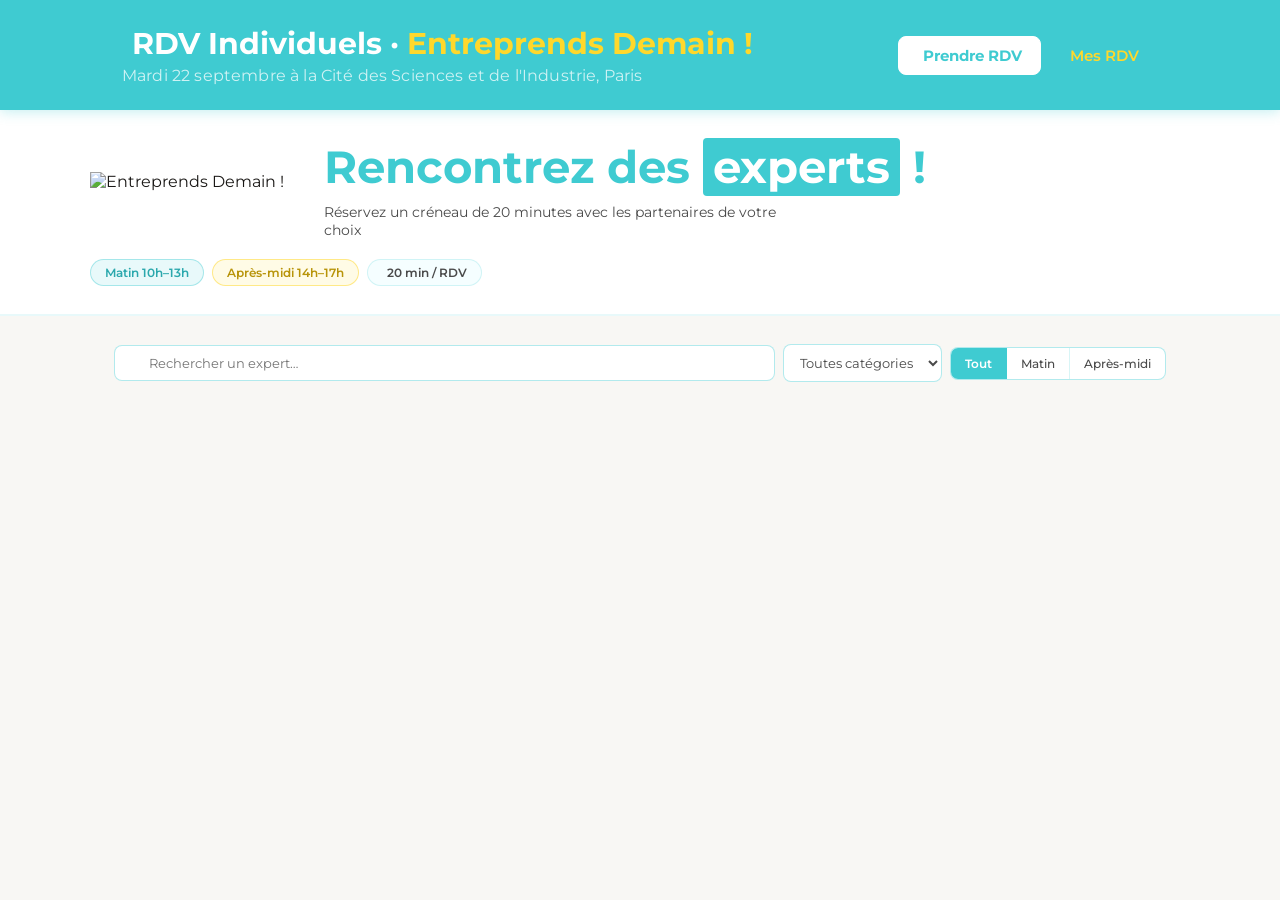
==== index.html @ bba26702 "Add files via upload" ====
<!DOCTYPE html>
<html lang="fr">
<head>
  <meta charset="UTF-8" />
  <meta name="viewport" content="width=device-width, initial-scale=1.0" />
  <title>RDV Individuels · Entreprends Demain !</title>
  <link href="https://fonts.googleapis.com/css2?family=Montserrat:wght@300;400;500;600;700&display=swap" rel="stylesheet" />
  <link rel="stylesheet" href="https://cdn.jsdelivr.net/npm/@tabler/icons-webfont@3.19.0/dist/tabler-icons.min.css" />
  <link rel="stylesheet" href="style.css" />
</head>
<body>

<nav class="nav">
  <div class="nav-inner">
    <div class="nav-brand">
      <div class="nav-brand-main">
        <i class="ti ti-calendar-event"></i>
        <span>RDV Individuels · <em>Entreprends Demain !</em></span>
      </div>
      <div class="nav-brand-sub">Mardi 22 septembre à la Cité des Sciences et de l'Industrie, Paris</div>
    </div>
    <div class="vis-tabs">
      <button class="vtab active" data-tab="prendre"><i class="ti ti-search"></i> Prendre RDV</button>
      <button class="vtab vtab-yellow" data-tab="mesrdvs"><i class="ti ti-calendar-check"></i> Mes RDV</button>
    </div>
  </div>
</nav>

<!-- Onglet : Prendre RDV -->
<div id="tab-prendre">
  <header class="hero">
    <div class="hero-inner">
      <img src="logo.png" alt="Entreprends Demain !" class="hero-logo" />
      <div class="hero-text">
        <h1>Rencontrez des <em>experts</em> !</h1>
        <p>Réservez un créneau de 20 minutes avec les partenaires de votre choix</p>
      </div>
    </div>
    <div class="hero-badges">
      <span class="badge-am">Matin 10h–13h</span>
      <span class="badge-pm">Après-midi 14h–17h</span>
      <span class="badge-dur"><i class="ti ti-clock"></i> 20 min / RDV</span>
    </div>
  </header>

  <div class="container">
    <div class="filter-bar">
      <div class="search-wrap">
        <i class="ti ti-search"></i>
        <input type="text" id="vis-search" placeholder="Rechercher un expert…" />
      </div>
      <select id="vis-cat"><option value="">Toutes catégories</option></select>
      <div class="period-filter">
        <button class="pf active" data-p="">Tout</button>
        <button class="pf" data-p="matin">Matin</button>
        <button class="pf" data-p="aprem">Après-midi</button>
      </div>
    </div>
    <div id="grid"></div>
  </div>
</div>

<!-- Onglet : Mes RDV -->
<div id="tab-mesrdvs" style="display:none">
  <div class="container" style="max-width:680px">
    <div class="mesrdvs-hero">
      <i class="ti ti-calendar-user"></i>
      <h2>Mes rendez-vous</h2>
      <p>Retrouvez tous vos RDV de la journée en saisissant votre email.</p>
    </div>
    <div class="mesrdvs-search">
      <div class="search-wrap" style="flex:1">
        <i class="ti ti-mail"></i>
        <input type="email" id="mes-email" placeholder="votre@email.fr" />
      </div>
      <button id="mes-search-btn" class="btn-primary"><i class="ti ti-search"></i> Rechercher</button>
    </div>
    <div id="mes-result"></div>
  </div>
</div>

<!-- Drawer -->
<div id="overlay" class="overlay"></div>
<aside id="drawer" class="drawer">
  <div class="drawer-head">
    <div>
      <div class="drawer-label">Réservation</div>
      <div class="drawer-title" id="d-name"></div>
      <div class="drawer-cat" id="d-cat"></div>
    </div>
    <button id="drawer-close" class="icon-btn"><i class="ti ti-x"></i></button>
  </div>
  <div class="drawer-body">
    <div id="d-matin" class="period-block">
      <div class="period-head am">Matin · 10h–13h <span id="d-am-count" class="pcount"></span></div>
      <div id="d-am-slots" class="slots-wrap"></div>
    </div>
    <div id="d-aprem" class="period-block">
      <div class="period-head pm">Après-midi · 14h–17h <span id="d-pm-count" class="pcount"></span></div>
      <div id="d-pm-slots" class="slots-wrap"></div>
    </div>
  </div>
  <div id="d-confirm"></div>
</aside>

<!-- Modal -->
<div id="modal" class="modal-wrap">
  <div class="modal-box">
    <div class="modal-head">
      <div>
        <div class="modal-title">Confirmer votre RDV</div>
        <div id="m-info" class="modal-info"></div>
      </div>
      <button id="modal-close" class="icon-btn"><i class="ti ti-x"></i></button>
    </div>
    <div class="modal-body">
      <div class="field"><label>Prénom *</label><input id="m-prenom" placeholder="Votre prénom" /></div>
      <div class="field"><label>Nom *</label><input id="m-nom" placeholder="Votre nom" /></div>
      <div class="field"><label>Email *</label><input id="m-email" type="email" placeholder="vous@exemple.fr" /></div>
      <div class="field"><label>Société</label><input id="m-societe" placeholder="Votre société (optionnel)" /></div>
    </div>
    <div class="modal-foot">
      <button id="modal-cancel" class="btn-ghost">Annuler</button>
      <button id="modal-confirm" class="btn-primary"><i class="ti ti-calendar-check"></i> Confirmer</button>
    </div>
  </div>
</div>

<div id="toast" class="toast"></div>
<div id="loader" class="loader">
  <div class="loader-inner">
    <div class="spinner"></div>
    <div class="loader-msg">Vos experts arrivent dans quelques secondes...</div>
  </div>
</div>

<script type="module" src="app.js"></script>
</body>
</html>
---- style.css ----
*, *::before, *::after { box-sizing: border-box; margin: 0; padding: 0; }

:root {
  --font:   'Montserrat', sans-serif;
  --cyan:   #3FCBD1;
  --cyan-d: #2BA8AD;
  --cyan-l: #E8F9FA;
  --yellow: #FFD82B;
  --ink:    #1A1816;
  --ink2:   #4A4A4A;
  --ink3:   #888;
  --white:  #FFFFFF;
  --bg:     #F8F7F4;
  --surf2:  #F5FEFF;
  --brd:    rgba(63,203,209,.2);
  --brd2:   rgba(63,203,209,.4);
  --red:    #A32D2D;
  --red-bg: #FCEBEB;
  --r:  8px;
  --rl: 14px;
  --rxl: 20px;
}

html { font-size: 16px; }
body { font-family: var(--font); background: var(--bg); color: var(--ink); -webkit-font-smoothing: antialiased; }

/* ── Nav ── */
.nav { position: sticky; top: 0; z-index: 100; background: var(--cyan); border-bottom: none; box-shadow: 0 2px 12px rgba(63,203,209,.3); }
.nav-inner { max-width: 1100px; margin: 0 auto; padding: 0 2rem; height: 110px; display: flex; align-items: center; justify-content: space-between; gap: 1rem; }
.nav-brand { display: flex; align-items: center; gap: 10px; font-family: var(--font); font-size: 30px; font-weight: 700; color: #fff; white-space: nowrap; flex-direction: column; align-items: flex-start; justify-content: center; gap: 4px; }
.nav-brand i { font-size: 24px; color: var(--yellow); }
.nav-brand em { color: var(--yellow); font-style: normal; font-weight: 700; }
.nav-link { display: inline-flex; align-items: center; gap: 6px; padding: 7px 14px; border-radius: var(--r); border: 1.5px solid rgba(255,255,255,.4); background: transparent; font-family: var(--font); font-size: 13px; color: #fff; cursor: pointer; text-decoration: none; transition: .15s; }
.nav-link:hover { background: rgba(255,255,255,.15); }

/* ── Visitor tabs ── */
.vis-tabs { display: flex; gap: 4px; }
.vtab { display: inline-flex; align-items: center; gap: 6px; padding: 9px 18px; border-radius: var(--r); border: 1.5px solid transparent; background: transparent; font-family: var(--font); font-size: 15px; font-weight: 500; color: rgba(255,255,255,.75); cursor: pointer; transition: .15s; white-space: nowrap; }
.vtab:hover { background: rgba(255,255,255,.15); color: #fff; }
.vtab.active { background: #fff; color: var(--cyan); border-color: #fff; font-weight: 700; }
.vtab-yellow { color: var(--yellow) !important; font-weight: 600; }
.vtab-yellow:hover { color: var(--yellow) !important; }
.vtab-yellow.active { color: var(--cyan) !important; }

/* ── Hero ── */
.hero { background: #FFFFFF; border-bottom: 2px solid var(--cyan-l); padding: 2rem 1.5rem 1.75rem; }
.hero-inner { max-width: 1100px; margin: 0 auto 1.25rem; display: flex; align-items: center; gap: 2.5rem; }
.hero-logo { display: block; max-height: 180px; max-width: 500px; object-fit: contain; flex-shrink: 0; margin-top: -19px; }
.hero-text { display: flex; flex-direction: column; justify-content: center; }
.hero h1 { font-family: var(--font); font-size: clamp(1.8rem, 4vw, 2.8rem); font-weight: 700; line-height: 1.15; margin-bottom: .6rem; color: var(--cyan); }
.hero h1 em { color: #fff; font-style: normal; background: var(--cyan); padding: 2px 10px; border-radius: 4px; }
.hero p { font-size: 14px; color: var(--ink2); max-width: 480px; font-weight: 400; }
.hero-badges { max-width: 1100px; margin: 0 auto; display: flex; gap: 8px; flex-wrap: wrap; }
.hero-badges span { display: inline-flex; align-items: center; gap: 5px; padding: 5px 14px; border-radius: 100px; font-size: 12px; font-weight: 600; }
.badge-am  { background: var(--cyan-l); color: var(--cyan-d); border: 1px solid var(--brd2); }
.badge-pm  { background: #FFFBE6; color: #B8940A; border: 1px solid rgba(255,216,43,.5); }
.badge-dur { background: var(--surf2); color: var(--ink2); border: 1px solid var(--brd); }

/* ── Container ── */
.container { max-width: 1100px; margin: 0 auto; padding: 1.75rem 1.5rem; }

/* ── Filter bar ── */
.filter-bar { display: flex; gap: 8px; align-items: center; flex-wrap: wrap; margin-bottom: 1.5rem; }
.search-wrap { flex: 1; min-width: 180px; position: relative; }
.search-wrap i { position: absolute; left: 11px; top: 50%; transform: translateY(-50%); color: var(--cyan); font-size: 15px; pointer-events: none; }
.search-wrap input { width: 100%; padding: 9px 12px 9px 34px; border-radius: var(--r); border: 1.5px solid var(--brd2); background: var(--white); font-family: var(--font); font-size: 13px; color: var(--ink); }
.search-wrap input:focus { outline: none; border-color: var(--cyan); box-shadow: 0 0 0 3px rgba(63,203,209,.1); }
#vis-cat { padding: 9px 12px; border-radius: var(--r); border: 1.5px solid var(--brd2); background: var(--white); font-family: var(--font); font-size: 13px; color: var(--ink2); }
.period-filter { display: flex; border: 1.5px solid var(--brd2); border-radius: var(--r); overflow: hidden; background: var(--white); }
.pf { display: inline-flex; align-items: center; gap: 4px; padding: 8px 14px; font-family: var(--font); font-size: 12px; font-weight: 500; border: none; border-right: 1px solid var(--brd); background: transparent; color: var(--ink2); cursor: pointer; transition: .15s; }
.pf:last-child { border-right: none; }
.pf:hover { background: var(--cyan-l); color: var(--cyan-d); }
.pf.active { background: var(--cyan); color: #fff; font-weight: 600; }

/* ── Exposant grid ── */
#grid { display: grid; grid-template-columns: repeat(auto-fill, minmax(230px,1fr)); gap: 14px; }
.exp-card { background: #FFFFFF; border: 1.5px solid var(--brd2); border-radius: var(--rl); padding: 1.1rem; cursor: pointer; transition: .2s; }
.exp-card:hover { border-color: var(--cyan); transform: translateY(-2px); box-shadow: 0 6px 20px rgba(63,203,209,.15); }
.exp-card-top { display: flex; align-items: center; gap: 10px; margin-bottom: 8px; }
.avatar { width: 40px; height: 40px; border-radius: 50%; background: var(--cyan-l); border: 2px solid var(--brd2); display: flex; align-items: center; justify-content: center; font-family: var(--font); font-size: 13px; font-weight: 700; color: var(--cyan-d); flex-shrink: 0; }
.exp-name { font-size: 13px; font-weight: 600; color: var(--ink); }
.exp-cat  { font-size: 11px; color: var(--ink3); margin-top: 1px; }
.exp-arrow { margin-left: auto; color: var(--cyan); font-size: 15px; transition: .15s; }
.exp-card:hover .exp-arrow { transform: translateX(3px); }
.pills { display: flex; gap: 5px; flex-wrap: wrap; }
.pill { display: inline-flex; align-items: center; gap: 3px; font-size: 11px; padding: 2px 8px; border-radius: 100px; font-weight: 600; }
.pill-am   { background: var(--cyan-l); color: var(--cyan-d); border: 1px solid var(--brd2); }
.pill-pm   { background: #FFFBE6; color: #B8940A; }
.pill-none { background: #f5f5f5; color: var(--ink3); }
.empty-state { grid-column: 1/-1; text-align: center; padding: 4rem 1rem; color: var(--ink3); }
.empty-state i { font-size: 32px; display: block; margin-bottom: 10px; opacity: .35; }

/* ── Drawer ── */
.overlay { display: none; position: fixed; inset: 0; background: rgba(0,0,0,.35); z-index: 200; }
.overlay.open { display: block; }
.drawer { position: fixed; top: 0; right: 0; bottom: 0; width: 420px; max-width: 100vw; background: var(--white); border-left: 2px solid var(--brd2); z-index: 201; transform: translateX(100%); transition: transform .25s cubic-bezier(.4,0,.2,1); display: flex; flex-direction: column; }
.drawer.open { transform: translateX(0); }
.drawer-head { display: flex; align-items: flex-start; justify-content: space-between; padding: 1.25rem; border-bottom: 1.5px solid var(--brd); background: var(--cyan-l); }
.drawer-label { font-size: 10px; text-transform: uppercase; letter-spacing: .1em; color: var(--cyan-d); margin-bottom: 3px; font-weight: 600; }
.drawer-title { font-family: var(--font); font-size: 18px; font-weight: 700; color: var(--ink); }
.drawer-cat   { font-size: 12px; color: var(--ink3); margin-top: 2px; }
.drawer-body  { flex: 1; overflow-y: auto; padding: 1.1rem; display: flex; flex-direction: column; gap: 1rem; }
#d-confirm    { padding: .75rem 1.1rem; }
.period-block { display: flex; flex-direction: column; gap: 8px; }
.period-head  { display: flex; align-items: center; gap: 7px; font-size: 12px; font-weight: 600; padding: 7px 12px; border-radius: var(--r); }
.period-head.am { background: var(--cyan-l); color: var(--cyan-d); border: 1px solid var(--brd2); }
.period-head.pm { background: #FFFBE6; color: #B8940A; border: 1px solid rgba(255,216,43,.4); }
.pcount { margin-left: auto; font-weight: 400; font-size: 11px; opacity: .8; }
.slots-wrap { display: flex; flex-wrap: wrap; gap: 6px; }
.slot-btn { padding: 6px 11px; border-radius: var(--r); font-family: var(--font); font-size: 12px; font-weight: 600; border: 1.5px solid; cursor: pointer; transition: .15s; white-space: nowrap; }
.slot-free-am  { background: var(--cyan-l); border-color: var(--brd2); color: var(--cyan-d); }
.slot-free-am:hover  { background: var(--cyan); color: #fff; border-color: var(--cyan); }
.slot-free-pm  { background: #FFFBE6; border-color: rgba(255,216,43,.5); color: #B8940A; }
.slot-free-pm:hover  { background: var(--yellow); color: var(--ink); border-color: var(--yellow); }
.slot-taken    { background: #f5f5f5; border-color: #ddd; color: var(--ink3); cursor: not-allowed; opacity: .6; }
.confirm-ok    { display: flex; align-items: center; gap: 10px; background: #E6FAF5; border: 1.5px solid #3FCBD1; border-radius: var(--r); padding: 10px 14px; font-size: 13px; color: var(--cyan-d); font-weight: 600; }
.confirm-ok i  { font-size: 22px; flex-shrink: 0; color: var(--cyan); }

/* ── Modal ── */
.modal-wrap { display: none; position: fixed; inset: 0; background: rgba(0,0,0,.45); z-index: 400; align-items: center; justify-content: center; padding: 1rem; }
.modal-wrap.open { display: flex; }
.modal-box { background: var(--white); border-radius: var(--rxl); width: 100%; max-width: 400px; animation: pop .2s ease; border: 2px solid var(--brd2); }
@keyframes pop { from { opacity:0; transform: scale(.96); } to { opacity:1; transform: scale(1); } }
.modal-head { display: flex; align-items: flex-start; justify-content: space-between; padding: 1.25rem 1.25rem .75rem; border-bottom: 1.5px solid var(--brd); background: var(--cyan-l); border-radius: var(--rxl) var(--rxl) 0 0; }
.modal-title { font-family: var(--font); font-size: 16px; font-weight: 700; color: var(--cyan-d); }
.modal-info  { font-size: 12px; color: var(--ink2); margin-top: 3px; }
.modal-body  { display: flex; flex-direction: column; gap: 10px; padding: 1rem 1.25rem; }
.modal-foot  { display: flex; gap: 8px; justify-content: flex-end; padding: .75rem 1.25rem 1.25rem; border-top: 1px solid var(--brd); }

/* ── Forms ── */
.field { display: flex; flex-direction: column; gap: 4px; }
.field label { font-size: 12px; font-weight: 600; color: var(--ink2); }
.field input, .field select { padding: 8px 10px; border-radius: var(--r); border: 1.5px solid var(--brd2); background: var(--white); font-family: var(--font); font-size: 13px; color: var(--ink); transition: .15s; }
.field input:focus, .field select:focus { outline: none; border-color: var(--cyan); box-shadow: 0 0 0 3px rgba(63,203,209,.1); }

/* ── Buttons ── */
.btn-primary { display: inline-flex; align-items: center; gap: 6px; padding: 9px 18px; border-radius: var(--r); border: none; background: var(--cyan); color: #fff; font-family: var(--font); font-size: 13px; font-weight: 600; cursor: pointer; transition: .15s; }
.btn-primary:hover { background: var(--cyan-d); }
.btn-ghost   { display: inline-flex; align-items: center; gap: 6px; padding: 9px 18px; border-radius: var(--r); border: 1.5px solid var(--brd2); background: transparent; color: var(--ink2); font-family: var(--font); font-size: 13px; font-weight: 500; cursor: pointer; transition: .15s; }
.btn-ghost:hover { background: var(--cyan-l); border-color: var(--cyan); color: var(--cyan-d); }
.icon-btn { width: 32px; height: 32px; border-radius: var(--r); border: 1.5px solid var(--brd2); background: transparent; display: flex; align-items: center; justify-content: center; cursor: pointer; color: var(--ink2); font-size: 15px; transition: .15s; flex-shrink: 0; }
.icon-btn:hover { background: var(--cyan-l); color: var(--cyan-d); border-color: var(--cyan); }

/* ── Login ── */
.login-screen { position: fixed; inset: 0; background: var(--white); display: flex; align-items: center; justify-content: center; z-index: 9999; }
.login-card { background: var(--white); border: 2px solid var(--brd2); border-radius: var(--rxl); padding: 2.25rem 1.75rem; width: 100%; max-width: 340px; box-shadow: 0 12px 40px rgba(63,203,209,.15); }
.login-logo  { display: flex; align-items: center; gap: 8px; font-family: var(--font); font-size: 16px; font-weight: 700; color: var(--cyan); margin-bottom: 1.5rem; }
.login-logo i { font-size: 22px; color: var(--cyan); }
.login-card h2 { font-family: var(--font); font-size: 20px; font-weight: 700; color: var(--ink); margin-bottom: .3rem; }
.login-card p  { font-size: 13px; color: var(--ink3); margin-bottom: 1.25rem; }
.pwd-error { display: none; font-size: 12px; color: var(--red); background: var(--red-bg); border: 1px solid #F09595; border-radius: var(--r); padding: 7px 10px; margin-bottom: .75rem; }
.pwd-error.show { display: block; }

/* ── Admin layout ── */
.admin-tabs { display: flex; border-bottom: 2px solid var(--brd); background: var(--white); padding: 0 1.5rem; }
.atab { display: inline-flex; align-items: center; gap: 6px; padding: 12px 18px; font-family: var(--font); font-size: 13px; font-weight: 500; border: none; border-bottom: 3px solid transparent; background: transparent; color: var(--ink2); cursor: pointer; transition: .15s; margin-bottom: -2px; }
.atab:hover { color: var(--cyan); }
.atab.active { color: var(--cyan); border-bottom-color: var(--cyan); font-weight: 600; }
.rdv-badge { display: inline-flex; align-items: center; justify-content: center; min-width: 18px; height: 18px; padding: 0 5px; background: var(--cyan); color: #fff; border-radius: 100px; font-size: 10px; font-weight: 700; }
.admin-layout { display: flex; height: calc(100vh - 110px); }
.sidebar { width: 270px; flex-shrink: 0; background: var(--white); border-right: 2px solid var(--brd); display: flex; flex-direction: column; overflow: hidden; }
.sidebar-head { display: flex; align-items: center; justify-content: space-between; padding: .9rem 1.1rem; border-bottom: 1.5px solid var(--brd); font-size: 13px; font-weight: 600; color: var(--cyan-d); }
.add-form { display: none; flex-direction: column; gap: 7px; padding: .9rem 1.1rem; border-bottom: 1.5px solid var(--brd); background: var(--cyan-l); }
.add-form.open { display: flex; }
.add-form input, .add-form select { padding: 7px 9px; border-radius: var(--r); border: 1.5px solid var(--brd2); background: var(--white); font-family: var(--font); font-size: 12px; color: var(--ink); }
.form-actions { display: flex; gap: 6px; justify-content: flex-end; }
#exp-list { flex: 1; overflow-y: auto; padding: .4rem; }
.exp-item { display: flex; align-items: center; gap: 9px; padding: 9px 10px; border-radius: var(--r); cursor: pointer; transition: .15s; border: 1px solid transparent; }
.exp-item:hover { background: var(--cyan-l); }
.exp-item.active { background: var(--cyan); }
.exp-item.active .ei-name { color: #fff; font-weight: 600; }
.exp-item.active .ei-cat  { color: rgba(255,255,255,.65); }
.exp-item.active .avatar  { background: rgba(255,255,255,.2); color: #fff; border-color: rgba(255,255,255,.3); }
.ei-name { font-size: 13px; font-weight: 500; color: var(--ink); }
.ei-cat  { font-size: 11px; color: var(--ink3); }
.stats { display: grid; grid-template-columns: repeat(3,1fr); gap: 6px; padding: .9rem 1.1rem; border-top: 1.5px solid var(--brd); }
.stat { text-align: center; }
.stat-v { font-size: 18px; font-weight: 700; color: var(--cyan); }
.stat-l { font-size: 10px; color: var(--ink3); margin-top: 1px; font-weight: 500; }
.admin-main { flex: 1; overflow-y: auto; padding: 1.75rem; background: var(--surf2); }
.cal-empty { display: flex; flex-direction: column; align-items: center; justify-content: center; height: 100%; color: var(--ink3); gap: 10px; }
.cal-empty i { font-size: 36px; opacity: .3; color: var(--cyan); }
.cal-empty p  { font-size: 13px; }
.cal-top { display: flex; align-items: flex-start; justify-content: space-between; margin-bottom: 1.25rem; flex-wrap: wrap; gap: 10px; }
.cal-name { font-family: var(--font); font-size: 20px; font-weight: 700; color: var(--ink); }
.cal-meta { font-size: 12px; color: var(--ink3); margin-top: 2px; }
.period-switcher { display: flex; border: 1.5px solid var(--brd2); border-radius: var(--r); overflow: hidden; background: var(--white); }
.psw { display: inline-flex; align-items: center; gap: 5px; padding: 7px 12px; font-family: var(--font); font-size: 12px; font-weight: 500; border: none; border-right: 1px solid var(--brd); background: transparent; color: var(--ink2); cursor: pointer; transition: .15s; }
.psw:last-child { border-right: none; }
.psw:hover { background: var(--cyan-l); color: var(--cyan-d); }
.psw.sel-matin { background: var(--cyan-l); color: var(--cyan-d); font-weight: 600; }
.psw.sel-aprem { background: #FFFBE6; color: #B8940A; font-weight: 600; }
.psw.sel-jour  { background: var(--cyan); color: #fff; font-weight: 600; }
.cal-block { background: var(--white); border: 1.5px solid var(--brd2); border-radius: var(--rl); margin-bottom: .9rem; overflow: hidden; }
.cal-block-head { display: flex; align-items: center; gap: 7px; padding: 10px 14px; font-size: 12px; font-weight: 600; border-bottom: 1px solid var(--brd); }
.cal-block-head.am { background: var(--cyan-l); color: var(--cyan-d); }
.cal-block-head.pm { background: #FFFBE6; color: #B8940A; }
.cal-block-head .hcount { margin-left: auto; font-weight: 400; font-size: 11px; }
.cal-slots { display: flex; flex-wrap: wrap; gap: 7px; padding: 12px 14px; }
.aslot { display: inline-flex; align-items: center; gap: 4px; padding: 5px 10px; border-radius: var(--r); font-family: var(--font); font-size: 12px; font-weight: 500; border: 1.5px solid; cursor: pointer; transition: .15s; white-space: nowrap; }
.aslot-on-am  { background: var(--cyan-l); border-color: var(--brd2); color: var(--cyan-d); }
.aslot-on-am:hover  { background: var(--cyan); color: #fff; border-color: var(--cyan); }
.aslot-on-pm  { background: #FFFBE6; border-color: rgba(255,216,43,.5); color: #B8940A; }
.aslot-on-pm:hover  { background: var(--yellow); color: var(--ink); border-color: var(--yellow); }
.aslot-off    { background: #f5f5f5; border-color: #ddd; color: var(--ink3); }
.aslot-off:hover    { border-color: #bbb; background: #eee; }
.aslot-booked { background: var(--cyan); border-color: var(--cyan-d); color: #fff; cursor: pointer; font-weight: 600; }
.aslot-booked:hover { opacity: .85; }
.aslot-booked.pm { background: var(--yellow); border-color: #E8C000; color: var(--ink); }
.aslot-booked.pm:hover { opacity: .85; }

/* ── RDV table ── */
.rdv-filter { padding: 7px 10px; border-radius: var(--r); border: 1.5px solid var(--brd2); background: var(--white); font-family: var(--font); font-size: 12px; color: var(--ink2); }
.rdv-table { width: 100%; border-collapse: collapse; background: var(--white); border-radius: var(--rl); overflow: hidden; border: 1.5px solid var(--brd2); }
.rdv-table th { padding: 10px 14px; text-align: left; font-size: 11px; font-weight: 600; color: var(--cyan-d); text-transform: uppercase; letter-spacing: .05em; background: var(--cyan-l); border-bottom: 1.5px solid var(--brd2); }
.rdv-table td { padding: 11px 14px; font-size: 13px; color: var(--ink); border-bottom: 1px solid var(--brd); }
.rdv-table tr:last-child td { border-bottom: none; }
.rdv-table tr:hover td { background: var(--surf2); }
.tag-am { display: inline-flex; align-items: center; gap: 3px; font-size: 11px; padding: 2px 8px; border-radius: 4px; background: var(--cyan-l); color: var(--cyan-d); font-weight: 600; }
.tag-pm { display: inline-flex; align-items: center; gap: 3px; font-size: 11px; padding: 2px 8px; border-radius: 4px; background: #FFFBE6; color: #B8940A; font-weight: 600; }
.del-exp-btn { background: transparent; border: none; cursor: pointer; color: var(--ink3); padding: 4px; border-radius: var(--r); opacity: 0; transition: .15s; display: flex; align-items: center; flex-shrink: 0; }
.exp-item:hover .del-exp-btn { opacity: 1; }
.del-exp-btn:hover { color: var(--red); background: var(--red-bg); }
.exp-item.active .del-exp-btn { color: rgba(255,255,255,.5); }
.exp-item.active .del-exp-btn:hover { color: #fff; background: rgba(255,0,0,.25); }
.del-booking-btn { background: transparent; border: none; cursor: pointer; color: var(--ink3); padding: 4px 6px; border-radius: var(--r); transition: .15s; }
.del-booking-btn:hover { color: var(--red); background: var(--red-bg); }

/* ── Mes RDV ── */
.mesrdvs-hero { text-align: center; padding: 2.5rem 0 1.5rem; }
.mesrdvs-hero i { font-size: 40px; color: var(--cyan); display: block; margin-bottom: .75rem; }
.mesrdvs-hero h2 { font-family: var(--font); font-size: 22px; font-weight: 700; color: var(--ink); margin-bottom: .5rem; }
.mesrdvs-hero p { font-size: 14px; color: var(--ink3); }
.mesrdvs-search { display: flex; gap: 8px; margin-bottom: 1.5rem; }
.rdv-card { background: var(--white); border: 1.5px solid var(--brd2); border-radius: var(--rl); padding: 1.1rem 1.25rem; margin-bottom: 10px; display: flex; align-items: center; gap: 1rem; transition: .15s; }
.rdv-card:hover { box-shadow: 0 4px 16px rgba(63,203,209,.1); }
.rdv-card-time { font-family: var(--font); font-size: 18px; font-weight: 700; color: var(--cyan); min-width: 110px; }
.rdv-card-info { flex: 1; }
.rdv-card-exp { font-size: 14px; font-weight: 600; color: var(--ink); margin-bottom: 2px; }
.rdv-card-meta { font-size: 12px; color: var(--ink3); }
.rdv-empty { text-align: center; padding: 3rem 1rem; color: var(--ink3); }
.rdv-empty i { font-size: 32px; display: block; margin-bottom: 10px; opacity: .35; }

/* ── Toast & Loader ── */
.toast { position: fixed; bottom: 1.5rem; left: 50%; transform: translateX(-50%) translateY(8px); background: var(--cyan); color: #fff; padding: 9px 20px; border-radius: 100px; font-size: 13px; font-weight: 600; opacity: 0; pointer-events: none; transition: .2s; z-index: 500; white-space: nowrap; box-shadow: 0 4px 16px rgba(63,203,209,.3); }
.toast.show { opacity: 1; transform: translateX(-50%) translateY(0); }
.loader { display: none; position: fixed; inset: 0; background: rgba(255,255,255,.75); z-index: 600; align-items: center; justify-content: center; }
.loader.on { display: flex; }
.spinner { width: 32px; height: 32px; border: 3px solid var(--cyan-l); border-top-color: var(--cyan); border-radius: 50%; animation: spin .65s linear infinite; }
@keyframes spin { to { transform: rotate(360deg); } }

@media (max-width: 600px) {
  .drawer { width: 100vw; }
  .admin-layout { flex-direction: column; height: auto; }
  .sidebar { width: 100%; height: auto; border-right: none; border-bottom: 2px solid var(--brd); }
  #grid { grid-template-columns: 1fr 1fr; }
  .nav-brand span { display: none; }
}

.nav-brand-sub { font-size: 16px; font-weight: 400; color: rgba(255,255,255,.75); letter-spacing: .01em; }
.nav-brand-main { display: flex; align-items: center; gap: 10px; }

/* ── Annulation visiteur ── */
.cancel-rdv-btn {
  display: inline-flex; align-items: center; gap: 5px;
  padding: 6px 12px; border-radius: var(--r);
  border: 1.5px solid var(--brd2); background: transparent;
  font-family: var(--font); font-size: 12px; font-weight: 500;
  color: var(--ink3); cursor: pointer; transition: .15s;
  flex-shrink: 0; white-space: nowrap;
}
.cancel-rdv-btn:hover {
  background: var(--red-bg); border-color: #F09595;
  color: var(--red);
}
.rdv-card { flex-wrap: wrap; }

/* ── Loader amélioré ── */
.loader-inner { display: flex; flex-direction: column; align-items: center; gap: 14px; }
.loader-msg { font-family: var(--font); font-size: 14px; color: var(--cyan); font-weight: 500; }
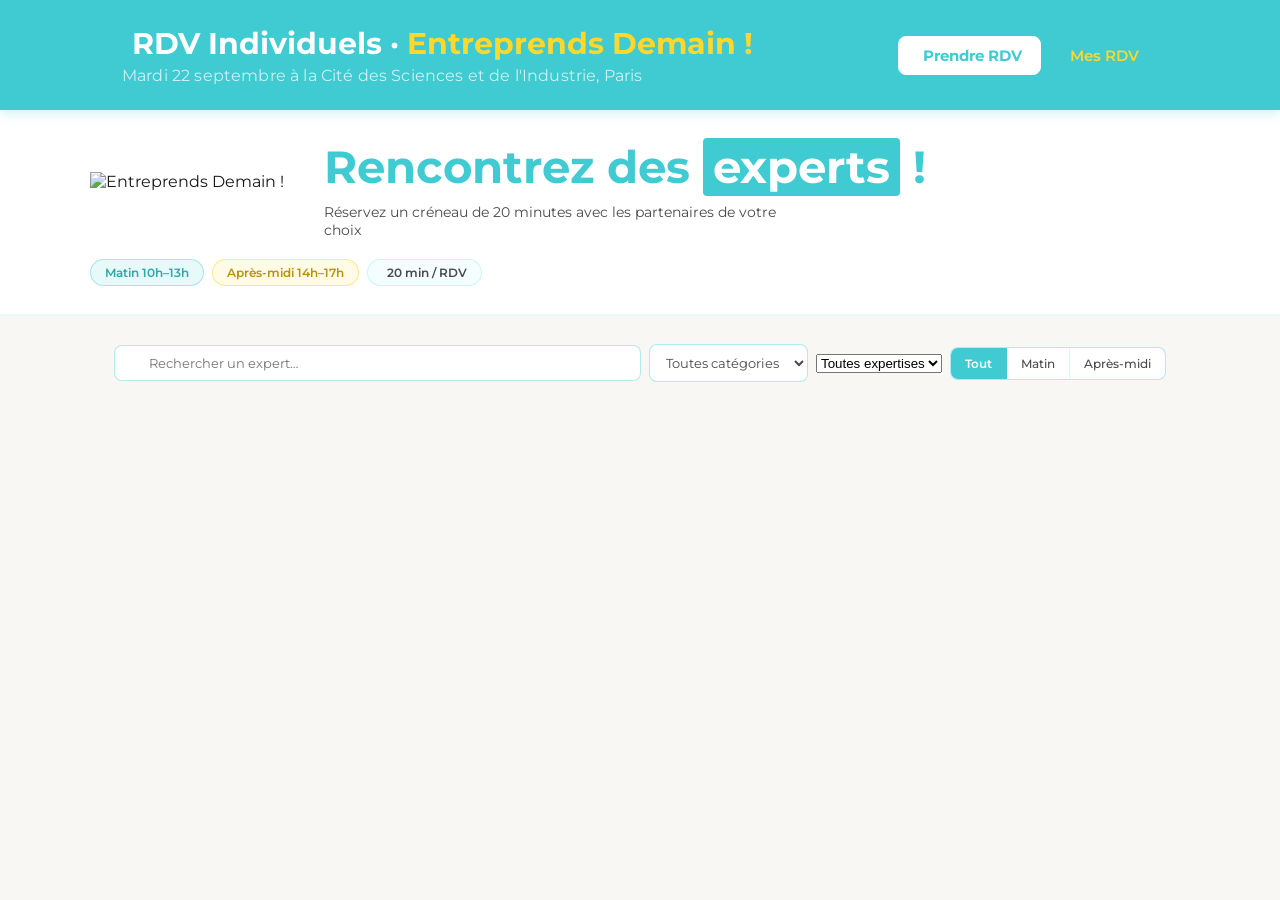
==== commit 7dd4e3e1: "Add files via upload" ====
--- a/index.html
+++ b/index.html
@@ -50,6 +50,7 @@
         <input type="text" id="vis-search" placeholder="Rechercher un expert…" />
       </div>
       <select id="vis-cat"><option value="">Toutes catégories</option></select>
+      <select id="vis-expertise"><option value="">Toutes expertises</option></select>
       <div class="period-filter">
         <button class="pf active" data-p="">Tout</button>
         <button class="pf" data-p="matin">Matin</button>
@@ -118,6 +119,7 @@
       <div class="field"><label>Nom *</label><input id="m-nom" placeholder="Votre nom" /></div>
       <div class="field"><label>Email *</label><input id="m-email" type="email" placeholder="vous@exemple.fr" /></div>
       <div class="field"><label>Société</label><input id="m-societe" placeholder="Votre société (optionnel)" /></div>
+      <div class="field"><label>Votre problématique *</label><textarea id="m-problematique" placeholder="Décrivez brièvement votre problématique…" rows="3"></textarea></div>
     </div>
     <div class="modal-foot">
       <button id="modal-cancel" class="btn-ghost">Annuler</button>
--- a/style.css
+++ b/style.css
@@ -278,3 +278,23 @@
 /* ── Loader amélioré ── */
 .loader-inner { display: flex; flex-direction: column; align-items: center; gap: 14px; }
 .loader-msg { font-family: var(--font); font-size: 14px; color: var(--cyan); font-weight: 500; }
+
+/* ── Textarea problématique ── */
+#m-problematique {
+  width: 100%; padding: 8px 10px; border-radius: var(--r);
+  border: 1.5px solid var(--brd2); background: var(--white);
+  font-family: var(--font); font-size: 13px; color: var(--ink);
+  resize: vertical; min-height: 70px; transition: .15s;
+}
+#m-problematique:focus { outline: none; border-color: var(--cyan); box-shadow: 0 0 0 3px rgba(63,203,209,.1); }
+
+/* ── Edit exposant panel ── */
+.edit-panel-inner { background: var(--white); border: 1.5px solid var(--brd2); border-radius: var(--rl); padding: 1.5rem; max-width: 560px; }
+.edit-panel-title { font-family: var(--font); font-size: 16px; font-weight: 700; color: var(--cyan-d); margin-bottom: 1.25rem; display: flex; align-items: center; gap: 8px; }
+.edit-form { display: flex; flex-direction: column; gap: 12px; }
+.edit-actions { display: flex; gap: 8px; justify-content: flex-end; margin-top: 4px; }
+.edit-exp-btn { background: transparent; border: none; cursor: pointer; color: var(--cyan); padding: 4px; border-radius: var(--r); opacity: 1; transition: .15s; display: flex; align-items: center; flex-shrink: 0; }
+
+.edit-exp-btn:hover { color: var(--cyan); background: var(--cyan-l); }
+.exp-item.active .edit-exp-btn { color: rgba(255,255,255,.5); }
+.exp-item.active .edit-exp-btn:hover { color: #fff; background: rgba(255,255,255,.2); }
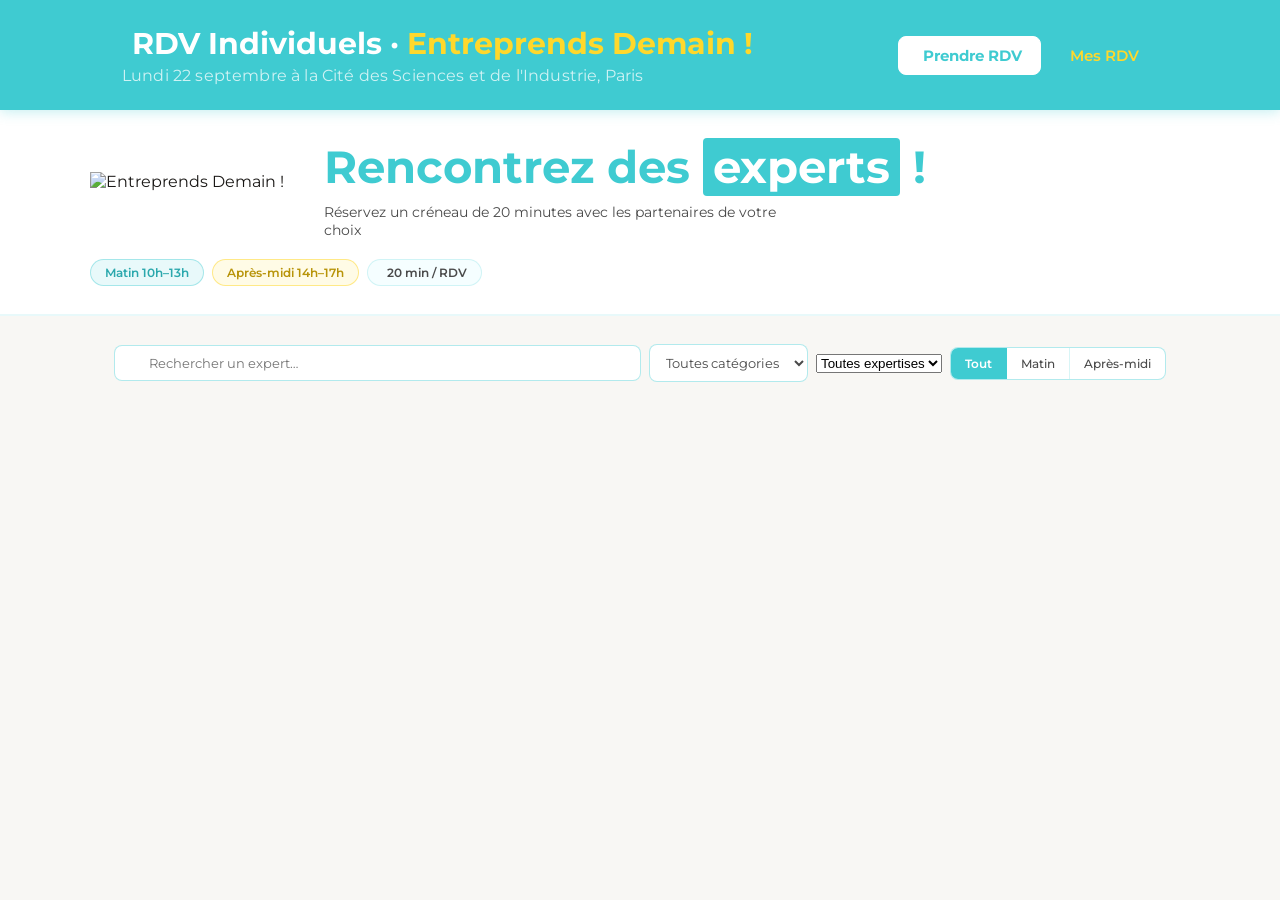
==== commit aa3d8e5c: "Add files via upload" ====
--- a/index.html
+++ b/index.html
@@ -17,7 +17,7 @@
         <i class="ti ti-calendar-event"></i>
         <span>RDV Individuels · <em>Entreprends Demain !</em></span>
       </div>
-      <div class="nav-brand-sub">Mardi 22 septembre à la Cité des Sciences et de l'Industrie, Paris</div>
+      <div class="nav-brand-sub">Lundi 22 septembre à la Cité des Sciences et de l'Industrie, Paris</div>
     </div>
     <div class="vis-tabs">
       <button class="vtab active" data-tab="prendre"><i class="ti ti-search"></i> Prendre RDV</button>
@@ -67,14 +67,17 @@
     <div class="mesrdvs-hero">
       <i class="ti ti-calendar-user"></i>
       <h2>Mes rendez-vous</h2>
-      <p>Retrouvez tous vos RDV de la journée en saisissant votre email.</p>
+      <p>Retrouvez votre planning du 22 septembre 2026 avec votre code ou votre email.</p>
     </div>
     <div class="mesrdvs-search">
       <div class="search-wrap" style="flex:1">
-        <i class="ti ti-mail"></i>
-        <input type="email" id="mes-email" placeholder="votre@email.fr" />
+        <i class="ti ti-id-badge"></i>
+        <input type="text" id="mes-search-input" placeholder="Votre code à 6 chiffres ou votre email…" />
       </div>
       <button id="mes-search-btn" class="btn-primary"><i class="ti ti-search"></i> Rechercher</button>
+    </div>
+    <div style="font-size:12px;color:var(--ink3);text-align:center;margin-top:-1rem;margin-bottom:.5rem">
+      Avec votre <strong>code</strong> : accès complet + possibilité d'annuler · Avec votre <strong>email</strong> : consultation uniquement
     </div>
     <div id="mes-result"></div>
   </div>
--- a/style.css
+++ b/style.css
@@ -298,3 +298,6 @@
 .edit-exp-btn:hover { color: var(--cyan); background: var(--cyan-l); }
 .exp-item.active .edit-exp-btn { color: rgba(255,255,255,.5); }
 .exp-item.active .edit-exp-btn:hover { color: #fff; background: rgba(255,255,255,.2); }
+
+/* ── Mes RDV header ── */
+.mes-rdv-header { background: var(--white); border: 1.5px solid var(--brd2); border-radius: var(--rl); padding: 1rem 1.25rem; margin-bottom: 1rem; }
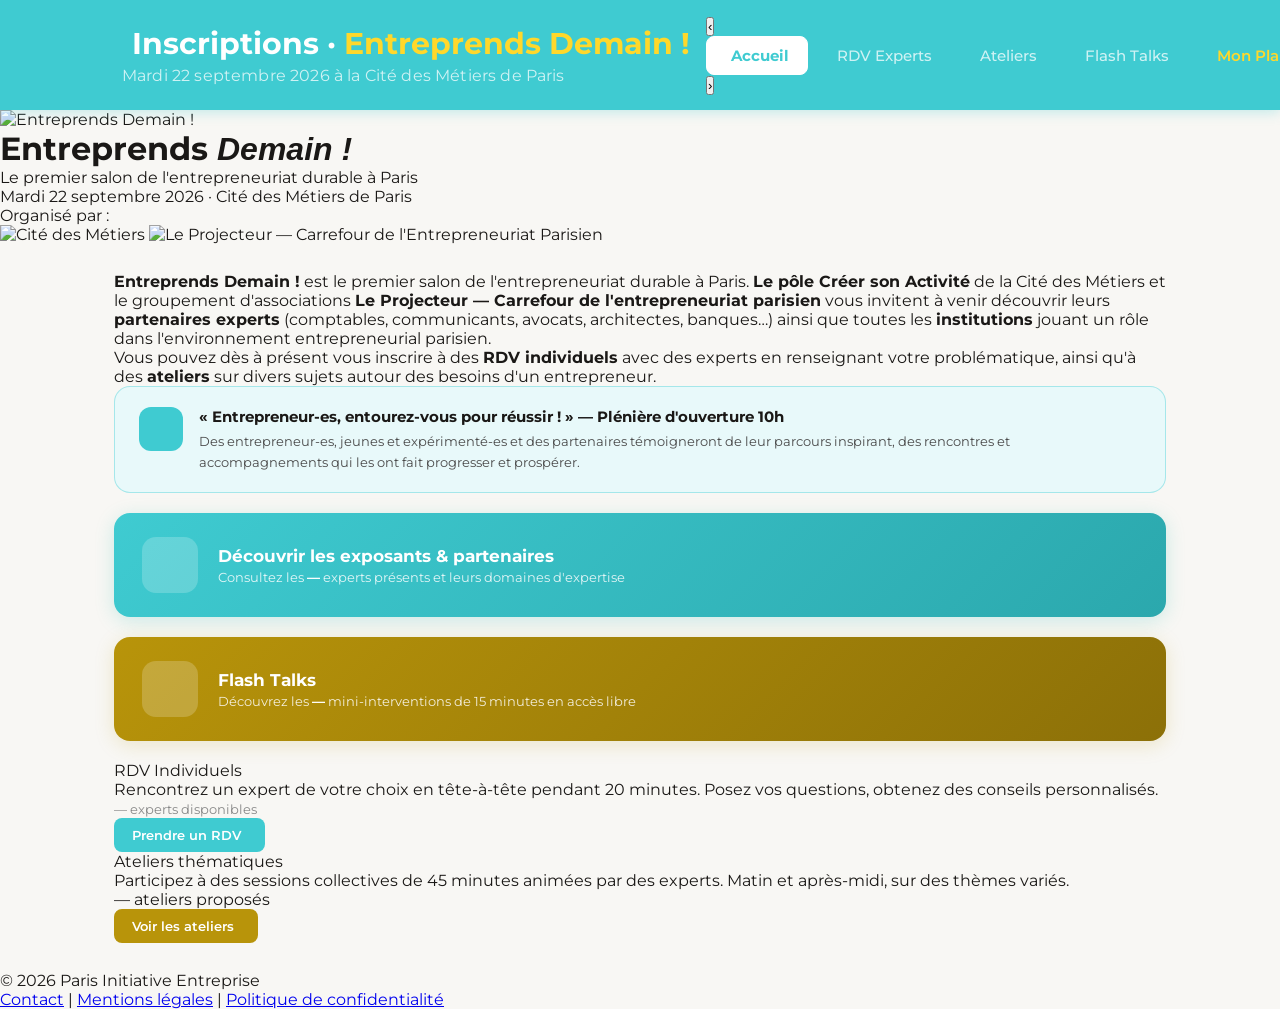
==== commit c976d116: "Add files via upload" ====
--- a/index.html
+++ b/index.html
@@ -3,34 +3,212 @@
 <head>
   <meta charset="UTF-8" />
   <meta name="viewport" content="width=device-width, initial-scale=1.0" />
-  <title>RDV Individuels · Entreprends Demain !</title>
+  <title>Inscriptions · Entreprends Demain !</title>
   <link href="https://fonts.googleapis.com/css2?family=Montserrat:wght@300;400;500;600;700&display=swap" rel="stylesheet" />
   <link rel="stylesheet" href="https://cdn.jsdelivr.net/npm/@tabler/icons-webfont@3.19.0/dist/tabler-icons.min.css" />
-  <link rel="stylesheet" href="style.css" />
+  <link rel="stylesheet" href="style.css?v=1788869450" />
 </head>
 <body>
 
+<div id="mode-banner" style="display:none"></div>
 <nav class="nav">
-  <div class="nav-inner">
+  <div class="nav-inner" id="nav-inner">
     <div class="nav-brand">
       <div class="nav-brand-main">
         <i class="ti ti-calendar-event"></i>
-        <span>RDV Individuels · <em>Entreprends Demain !</em></span>
-      </div>
-      <div class="nav-brand-sub">Lundi 22 septembre à la Cité des Sciences et de l'Industrie, Paris</div>
-    </div>
-    <div class="vis-tabs">
-      <button class="vtab active" data-tab="prendre"><i class="ti ti-search"></i> Prendre RDV</button>
-      <button class="vtab vtab-yellow" data-tab="mesrdvs"><i class="ti ti-calendar-check"></i> Mes RDV</button>
+        <span>Inscriptions · <em>Entreprends Demain !</em></span>
+      </div>
+      <div class="nav-brand-sub">Mardi 22 septembre 2026 à la Cité des Métiers de Paris</div>
+    </div>
+    <div class="nav-tabs-wrap">
+    <button class="nav-arr" id="arr-prev" title="Onglet précédent">‹</button>
+    <div class="vis-tabs" id="vis-tabs">
+      <button class="vtab active" data-tab="accueil"><i class="ti ti-home"></i> Accueil</button>
+      <button class="vtab" data-tab="rdvs"><i class="ti ti-users"></i> RDV Experts</button>
+      <button class="vtab" data-tab="ateliers"><i class="ti ti-school"></i> Ateliers</button>
+      <button class="vtab" data-tab="flashtalks"><i class="ti ti-bolt"></i> Flash Talks</button>
+      <button class="vtab vtab-yellow" data-tab="planning"><i class="ti ti-calendar-check"></i> Mon Planning</button>
+      <button class="vtab" id="vtab-plan" data-tab="plan-visiteur" style="display:none"><i class="ti ti-map"></i> Plan</button>
+    </div>
+    <button class="nav-arr" id="arr-next" title="Onglet suivant">›</button>
     </div>
   </div>
 </nav>
-
-<!-- Onglet : Prendre RDV -->
-<div id="tab-prendre">
+<script>
+(function(){
+  function getVisible() {
+    return [...document.querySelectorAll('#vis-tabs .vtab')].filter(t=>t.style.display!=='none');
+  }
+  document.getElementById('arr-prev')?.addEventListener('click',()=>{
+    const tabs=getVisible(), active=tabs.findIndex(t=>t.classList.contains('active'));
+    if(active>0) tabs[active-1].click();
+  });
+  document.getElementById('arr-next')?.addEventListener('click',()=>{
+    const tabs=getVisible(), active=tabs.findIndex(t=>t.classList.contains('active'));
+    if(active<tabs.length-1) tabs[active+1].click();
+  });
+})();
+</script>
+
+<!-- ── Accueil ── -->
+<div id="tab-accueil">
+  <div class="accueil-hero">
+    <div class="accueil-hero-inner">
+      <img src="logo.png?v=1788869450" alt="Entreprends Demain !" class="accueil-logo" />
+      <div class="accueil-text">
+        <h1>Entreprends <em>Demain !</em></h1>
+        <p class="accueil-sub">Le premier salon de l'entrepreneuriat durable à Paris</p>
+        <p class="accueil-date"><i class="ti ti-map-pin"></i> Mardi 22 septembre 2026 · Cité des Métiers de Paris</p>
+      </div>
+      <div class="accueil-organisateurs">
+        <div class="organise-label">Organisé par :</div>
+        <img src="logo-cite-metiers.png?v=1788869450" alt="Cité des Métiers" class="organise-logo organise-logo-cdm" />
+        <img src="logo-projecteur.png?v=1788869450" alt="Le Projecteur — Carrefour de l'Entrepreneuriat Parisien" class="organise-logo organise-logo-proj" />
+      </div>
+    </div>
+  </div>
+
+  <div class="container">
+    <div class="accueil-desc">
+      <p><strong>Entreprends Demain !</strong> est le premier salon de l'entrepreneuriat durable à Paris. <strong>Le pôle Créer son Activité</strong> de la Cité des Métiers et le groupement d'associations <strong>Le Projecteur — Carrefour de l'entrepreneuriat parisien</strong> vous invitent à venir découvrir leurs <strong>partenaires experts</strong> (comptables, communicants, avocats, architectes, banques…) ainsi que toutes les <strong>institutions</strong> jouant un rôle dans l'environnement entrepreneurial parisien.</p>
+      <p>Vous pouvez dès à présent vous inscrire à des <strong>RDV individuels</strong> avec des experts en renseignant votre problématique, ainsi qu'à des <strong>ateliers</strong> sur divers sujets autour des besoins d'un entrepreneur.</p>
+    </div>
+
+    <div id="code-info-banner" style="display:none;background:#FFF8E6;border:2px solid #FFD82B;border-radius:14px;padding:1.25rem 1.5rem;margin-bottom:1.5rem">
+      <div style="display:flex;gap:14px;align-items:flex-start">
+        <span style="font-size:28px;flex-shrink:0;line-height:1">⚠️</span>
+        <div style="flex:1">
+          <div style="font-size:15px;font-weight:700;color:#B8940A;margin-bottom:.75rem">
+            À lire avant votre première inscription
+          </div>
+          <div style="font-size:13px;color:#5A4A00;line-height:1.6;margin-bottom:.9rem">
+            Lors de votre <strong>première inscription</strong>, un <strong>code personnel à 6 chiffres</strong> vous sera automatiquement attribué et copié dans votre presse-papier. <strong>Notez-le précieusement</strong> — il est unique, personnel et ne peut pas être changé.
+          </div>
+          <div style="display:grid;grid-template-columns:1fr 1fr;gap:8px;margin-bottom:.9rem">
+            <div style="background:rgba(255,255,255,.65);border-radius:8px;padding:8px 12px;font-size:12px;color:#5A4A00">
+              <div style="font-weight:700;margin-bottom:2px">📋 Votre planning</div>
+              Consultez et gérez vos RDV et ateliers, annulez si besoin
+            </div>
+            <div style="background:rgba(255,255,255,.65);border-radius:8px;padding:8px 12px;font-size:12px;color:#5A4A00">
+              <div style="font-weight:700;margin-bottom:2px">⚡ Pré-remplissage</div>
+              Vos infos se complètent automatiquement à chaque nouvelle inscription
+            </div>
+          </div>
+          <div style="font-size:12px;color:#7A5A00;background:rgba(255,255,255,.5);border-radius:8px;padding:8px 12px;line-height:1.5">
+            <strong>Sans votre code :</strong> vous pouvez toujours consulter votre planning avec votre email et vous inscrire manuellement, mais vous ne pourrez pas annuler vos inscriptions. Pour retrouver votre code, écrivez-nous via la page <a href="contact.html" style="color:#B8940A;font-weight:600;text-decoration:underline">Contact</a>.
+          </div>
+        </div>
+      </div>
+    </div>
+
+    <!-- ── Bloc info Plénière d'ouverture ── -->
+    <div style="background:var(--cyan-l);border:1.5px solid var(--brd2);border-radius:16px;padding:1.25rem 1.5rem;margin-bottom:1.25rem;display:flex;align-items:flex-start;gap:1rem">
+      <div style="width:44px;height:44px;border-radius:12px;background:var(--cyan);display:flex;align-items:center;justify-content:center;flex-shrink:0">
+        <i class="ti ti-users-group" style="font-size:22px;color:#fff"></i>
+      </div>
+      <div>
+        <div style="font-size:15px;font-weight:700;color:var(--ink);margin-bottom:.3rem">« Entrepreneur-es, entourez-vous pour réussir ! » — Plénière d'ouverture 10h</div>
+        <p style="font-size:13px;color:var(--ink2);margin:0;line-height:1.6">Des entrepreneur-es, jeunes et expérimenté-es et des partenaires témoigneront de leur parcours inspirant, des rencontres et accompagnements qui les ont fait progresser et prospérer.</p>
+      </div>
+    </div>
+
+    <!-- ── Bloc exposants — hero visible en premier ── -->
+    <div id="btn-voir-exposants" data-goto="exposants-list" style="background:linear-gradient(135deg,var(--cyan) 0%,var(--cyan-d) 100%);border-radius:16px;padding:1.5rem 1.75rem;margin-bottom:1.25rem;cursor:pointer;display:flex;align-items:center;gap:1.25rem;box-shadow:0 4px 20px rgba(0,178,169,.18);transition:transform .15s,box-shadow .15s" onmouseover="this.style.transform='translateY(-2px)';this.style.boxShadow='0 8px 28px rgba(0,178,169,.28)'" onmouseout="this.style.transform='';this.style.boxShadow='0 4px 20px rgba(0,178,169,.18)'">
+      <div style="width:56px;height:56px;border-radius:14px;background:rgba(255,255,255,.2);display:flex;align-items:center;justify-content:center;flex-shrink:0">
+        <i class="ti ti-building-community" style="font-size:28px;color:#fff"></i>
+      </div>
+      <div style="flex:1;min-width:0">
+        <div style="font-size:17px;font-weight:700;color:#fff;margin-bottom:3px">Découvrir les exposants &amp; partenaires</div>
+        <div style="font-size:13px;color:rgba(255,255,255,.85)">Consultez les <span id="rdv-count-num" style="font-weight:700;color:#fff">—</span> experts présents et leurs domaines d'expertise</div>
+      </div>
+      <i class="ti ti-arrow-right" style="font-size:22px;color:rgba(255,255,255,.8);flex-shrink:0"></i>
+    </div>
+
+    <!-- ── Bloc Flash Talks — hero ── -->
+    <div id="btn-voir-flashtalks" data-goto="flashtalks" style="background:linear-gradient(135deg,#B8940A 0%,#8C7008 100%);border-radius:16px;padding:1.5rem 1.75rem;margin-bottom:1.25rem;cursor:pointer;display:flex;align-items:center;gap:1.25rem;box-shadow:0 4px 20px rgba(184,148,10,.18);transition:transform .15s,box-shadow .15s" onmouseover="this.style.transform='translateY(-2px)';this.style.boxShadow='0 8px 28px rgba(184,148,10,.28)'" onmouseout="this.style.transform='';this.style.boxShadow='0 4px 20px rgba(184,148,10,.18)'">
+      <div style="width:56px;height:56px;border-radius:14px;background:rgba(255,255,255,.2);display:flex;align-items:center;justify-content:center;flex-shrink:0">
+        <i class="ti ti-bolt" style="font-size:28px;color:#fff"></i>
+      </div>
+      <div style="flex:1;min-width:0">
+        <div style="font-size:17px;font-weight:700;color:#fff;margin-bottom:3px">Flash Talks</div>
+        <div style="font-size:13px;color:rgba(255,255,255,.85)">Découvrez les <span id="ft-count-num" style="font-weight:700;color:#fff">—</span> mini-interventions de 15 minutes en accès libre</div>
+      </div>
+      <i class="ti ti-arrow-right" style="font-size:22px;color:rgba(255,255,255,.8);flex-shrink:0"></i>
+    </div>
+
+    <div class="accueil-cards" id="accueil-cards">
+      <div class="accueil-card" id="card-rdvs">
+        <div class="accueil-card-icon" style="background:var(--cyan-l);color:var(--cyan)">
+          <i class="ti ti-users"></i>
+        </div>
+        <div class="accueil-card-title">RDV Individuels</div>
+        <div class="accueil-card-desc">Rencontrez un expert de votre choix en tête-à-tête pendant 20 minutes. Posez vos questions, obtenez des conseils personnalisés.</div>
+        <div class="accueil-card-count" id="rdv-count-home">
+          <span id="rdv-card-count" style="font-size:13px;color:var(--ink3)">— experts disponibles</span>
+        </div>
+        <button class="btn-primary accueil-card-btn" data-goto="rdvs">
+          Prendre un RDV <i class="ti ti-arrow-right"></i>
+        </button>
+      </div>
+
+      <div class="accueil-card" id="card-ateliers">
+        <div class="accueil-card-icon" style="background:#FFF8E6;color:#B8940A">
+          <i class="ti ti-school"></i>
+        </div>
+        <div class="accueil-card-title">Ateliers thématiques</div>
+        <div class="accueil-card-desc">Participez à des sessions collectives de 45 minutes animées par des experts. Matin et après-midi, sur des thèmes variés.</div>
+        <div class="accueil-card-count" id="at-count-home">
+          <span id="at-count-num">—</span> ateliers proposés
+        </div>
+        <button class="btn-primary accueil-card-btn" style="background:#B8940A" data-goto="ateliers">
+          Voir les ateliers <i class="ti ti-arrow-right"></i>
+        </button>
+      </div>
+    </div>
+  </div>
+</div>
+
+<!-- ── Répertoire exposants ── -->
+<div id="tab-exposants-list" style="display:none">
+  <div class="container">
+    <div class="atelier-hero">
+      <i class="ti ti-building-community"></i>
+      <h2>Nos exposants et partenaires</h2>
+      <p>Retrouvez l'ensemble des experts présents lors de l'événement du 22 septembre 2026.</p>
+    </div>
+    <div class="filter-bar">
+      <div class="search-wrap">
+        <i class="ti ti-search"></i>
+        <input type="text" id="el-search" placeholder="Rechercher un exposant…" />
+      </div>
+      <select id="el-cat"><option value="">Toutes catégories</option></select>
+      <select id="el-periode">
+        <option value="">Toute la journée</option>
+        <option value="matin">Présents le matin</option>
+        <option value="aprem">Présents l'après-midi</option>
+      </select>
+    </div>
+    <div id="exposants-list-grid"></div>
+  </div>
+</div>
+
+<!-- ── Plan visiteur ── -->
+<div id="tab-plan-visiteur" style="display:none">
+  <div class="container">
+    <div class="atelier-hero">
+      <i class="ti ti-map"></i>
+      <h2>Plan de l'événement</h2>
+      <p>Retrouvez l'emplacement de chaque village et exposant sur le site.</p>
+    </div>
+    <div id="plan-visiteur-content"></div>
+  </div>
+</div>
+
+<!-- ── RDV Experts ── -->
+<div id="tab-rdvs" style="display:none">
   <header class="hero">
     <div class="hero-inner">
-      <img src="logo.png" alt="Entreprends Demain !" class="hero-logo" />
+      <img src="logo.png?v=1788869450" alt="Entreprends Demain !" class="hero-logo" />
       <div class="hero-text">
         <h1>Rencontrez des <em>experts</em> !</h1>
         <p>Réservez un créneau de 20 minutes avec les partenaires de votre choix</p>
@@ -42,7 +220,6 @@
       <span class="badge-dur"><i class="ti ti-clock"></i> 20 min / RDV</span>
     </div>
   </header>
-
   <div class="container">
     <div class="filter-bar">
       <div class="search-wrap">
@@ -61,34 +238,89 @@
   </div>
 </div>
 
-<!-- Onglet : Mes RDV -->
-<div id="tab-mesrdvs" style="display:none">
-  <div class="container" style="max-width:680px">
+<!-- ── Ateliers ── -->
+<div id="tab-ateliers" style="display:none">
+  <div class="container">
+    <div class="atelier-hero">
+      <i class="ti ti-school"></i>
+      <h2>Ateliers thématiques</h2>
+      <p>Des sessions de 45 minutes animées par nos experts. Inscrivez-vous librement.</p>
+    </div>
+    <div class="filter-bar">
+      <div class="search-wrap">
+        <i class="ti ti-search"></i>
+        <input type="text" id="at-search" placeholder="Rechercher un atelier…" />
+      </div>
+      <select id="at-cat"><option value="">Toutes catégories</option></select>
+      <div class="period-filter">
+        <button class="at-pf active" data-p="">Tout</button>
+        <button class="at-pf" data-p="matin">Matin</button>
+        <button class="at-pf" data-p="aprem">Après-midi</button>
+      </div>
+    </div>
+    <div id="ateliers-grid"></div>
+  </div>
+</div>
+
+<!-- ── Flash Talks ── -->
+<div id="tab-flashtalks" style="display:none">
+  <div class="container">
+    <div class="atelier-hero">
+      <i class="ti ti-bolt"></i>
+      <h2>Flash Talks</h2>
+      <p>Mini-interventions de 15 minutes — actualités, témoignages et conseils flash, en accès libre sans inscription.</p>
+    </div>
+    <div id="flashtalks-grid"></div>
+  </div>
+</div>
+
+<!-- ── Mon Planning ── -->
+<div id="tab-planning" style="display:none">
+  <div class="container" style="max-width:700px">
     <div class="mesrdvs-hero">
       <i class="ti ti-calendar-user"></i>
-      <h2>Mes rendez-vous</h2>
-      <p>Retrouvez votre planning du 22 septembre 2026 avec votre code ou votre email.</p>
+      <h2>Mon planning</h2>
+      <p>RDV experts + ateliers — avec votre code ou votre email.</p>
     </div>
     <div class="mesrdvs-search">
       <div class="search-wrap" style="flex:1">
         <i class="ti ti-id-badge"></i>
-        <input type="text" id="mes-search-input" placeholder="Votre code à 6 chiffres ou votre email…" />
-      </div>
-      <button id="mes-search-btn" class="btn-primary"><i class="ti ti-search"></i> Rechercher</button>
+        <input type="text" id="mes-search-input" placeholder="Code à 6 chiffres ou email…" />
+      </div>
+      <button id="mes-search-btn" class="btn-primary"><i class="ti ti-search"></i> Voir mon planning</button>
     </div>
     <div style="font-size:12px;color:var(--ink3);text-align:center;margin-top:-1rem;margin-bottom:.5rem">
-      Avec votre <strong>code</strong> : accès complet + possibilité d'annuler · Avec votre <strong>email</strong> : consultation uniquement
+      <strong>Code</strong> : accès complet + annulation · <strong>Email</strong> : consultation uniquement
     </div>
     <div id="mes-result"></div>
   </div>
 </div>
 
-<!-- Drawer -->
+<!-- Profil exposant public -->
+<div id="tab-exposant" style="display:none">
+  <div class="container" style="max-width:700px">
+    <div class="mesrdvs-hero">
+      <i class="ti ti-building"></i>
+      <h2>Planning exposant</h2>
+      <p>Consultez le planning d'un exposant en saisissant son email.</p>
+    </div>
+    <div class="mesrdvs-search">
+      <div class="search-wrap" style="flex:1">
+        <i class="ti ti-mail"></i>
+        <input type="text" id="exp-email-input" placeholder="Email de l'exposant…" />
+      </div>
+      <button id="exp-search-btn" class="btn-primary"><i class="ti ti-search"></i> Voir</button>
+    </div>
+    <div id="exp-result"></div>
+  </div>
+</div>
+
+<!-- Drawer RDV -->
 <div id="overlay" class="overlay"></div>
 <aside id="drawer" class="drawer">
   <div class="drawer-head">
     <div>
-      <div class="drawer-label">Réservation</div>
+      <div class="drawer-label">Réservation RDV</div>
       <div class="drawer-title" id="d-name"></div>
       <div class="drawer-cat" id="d-cat"></div>
     </div>
@@ -107,7 +339,7 @@
   <div id="d-confirm"></div>
 </aside>
 
-<!-- Modal -->
+<!-- Modal RDV -->
 <div id="modal" class="modal-wrap">
   <div class="modal-box">
     <div class="modal-head">
@@ -118,11 +350,49 @@
       <button id="modal-close" class="icon-btn"><i class="ti ti-x"></i></button>
     </div>
     <div class="modal-body">
-      <div class="field"><label>Prénom *</label><input id="m-prenom" placeholder="Votre prénom" /></div>
-      <div class="field"><label>Nom *</label><input id="m-nom" placeholder="Votre nom" /></div>
-      <div class="field"><label>Email *</label><input id="m-email" type="email" placeholder="vous@exemple.fr" /></div>
-      <div class="field"><label>Société</label><input id="m-societe" placeholder="Votre société (optionnel)" /></div>
+      <div id="code-quick-block" style="background:var(--cyan-l);border:1.5px solid var(--brd2);border-radius:10px;padding:.9rem;margin-bottom:.5rem">
+        <div style="font-size:12px;font-weight:700;color:var(--cyan-d);margin-bottom:.4rem"><i class="ti ti-key" style="font-size:13px"></i> Déjà inscrit ? Utilisez votre code</div>
+        <div style="display:flex;gap:8px">
+          <input id="m-code-rapide" type="text" maxlength="6" placeholder="Code à 6 chiffres" style="flex:1;padding:7px 10px;border-radius:7px;border:1.5px solid var(--brd2);font-family:var(--font);font-size:14px;letter-spacing:.15em;font-weight:600;color:var(--cyan)" />
+          <button id="m-code-apply" class="btn-primary" style="padding:7px 14px;font-size:13px"><i class="ti ti-arrow-right"></i> Appliquer</button>
+        </div>
+        <div id="m-code-status" style="font-size:11px;margin-top:5px;color:var(--ink3)">Vos informations seront pré-remplies automatiquement.</div>
+      </div>
+      <div id="m-fields">
+        <div class="field"><label>Prénom *</label><input id="m-prenom" placeholder="Votre prénom" /></div>
+        <div class="field"><label>Nom *</label><input id="m-nom" placeholder="Votre nom" /></div>
+        <div class="field"><label>Email *</label><input id="m-email" type="email" placeholder="vous@exemple.fr" /></div>
+        <div class="field"><label>Société</label><input id="m-societe" placeholder="Votre société (optionnel)" /></div>
+        <div id="m-structure-wrap" class="field" style="display:none">
+          <label>Type de structure *</label>
+          <div style="position:relative">
+            <input id="m-structure-search" placeholder="Tapez pour filtrer (ex: SAS, SARL…)" autocomplete="off" />
+            <div id="m-structure-dropdown" class="structure-dropdown"></div>
+          </div>
+          <input type="hidden" id="m-structure" />
+        </div>
+      </div>
       <div class="field"><label>Votre problématique *</label><textarea id="m-problematique" placeholder="Décrivez brièvement votre problématique…" rows="3"></textarea></div>
+    </div>
+    <div id="m-preinscription-warn" style="display:none;background:#FFF8E6;border:1.5px solid #FFD82B;border-radius:10px;padding:.9rem;margin-top:.25rem">
+      <div style="font-size:12px;font-weight:700;color:#B8940A;margin-bottom:.4rem">⚠️ Préinscription — places non garanties</div>
+      <div style="font-size:12px;color:#5A4A00;line-height:1.5">Cette préinscription ne garantit pas votre place. Vous serez invité(e) à confirmer début septembre. Maximum <strong>5 RDV</strong> par personne en préinscription.</div>
+    </div>
+    <div id="m-triche-warn" style="display:none;background:#FCEBEB;border:1.5px solid #F09595;border-radius:10px;padding:.9rem;margin-top:.25rem">
+      <div style="font-size:12px;font-weight:700;color:var(--red);margin-bottom:.4rem">⚠️ Utilisation loyale obligatoire</div>
+      <div style="font-size:12px;color:var(--red);line-height:1.5">Toute tentative d'inscription avec plusieurs adresses email entraînera l'annulation de l'ensemble des RDV et ateliers concernés. En cas de problème de connexion, contactez-nous via le formulaire <a href="contact.html" style="color:var(--red);font-weight:600">Contact</a>.</div>
+    </div>
+    <div class="field" style="margin-top:.25rem">
+      <label style="display:flex;align-items:flex-start;gap:8px;cursor:pointer;font-weight:400">
+        <input type="checkbox" id="m-rgpd" style="margin-top:3px;accent-color:var(--cyan);flex-shrink:0" />
+        <span style="font-size:12px;color:var(--ink2);line-height:1.5">J'accepte que mes données soient utilisées dans le cadre de cet événement et conservées dans la base de données de PIE conformément à la <a href="rgpd.html" target="_blank" style="color:var(--cyan);font-weight:600">politique de confidentialité</a>. *</span>
+      </label>
+    </div>
+    <div id="m-loyaute-wrap" style="display:none" class="field" style="margin-top:.25rem">
+      <label style="display:flex;align-items:flex-start;gap:8px;cursor:pointer;font-weight:400">
+        <input type="checkbox" id="m-loyaute" style="margin-top:3px;accent-color:var(--cyan);flex-shrink:0" />
+        <span style="font-size:12px;color:var(--ink2);line-height:1.5">Je m'engage à n'utiliser qu'une seule adresse email et à ne pas contourner les règles de préinscription. *</span>
+      </label>
     </div>
     <div class="modal-foot">
       <button id="modal-cancel" class="btn-ghost">Annuler</button>
@@ -131,14 +401,78 @@
   </div>
 </div>
 
+<!-- Modal Atelier -->
+<div id="modal-atelier" class="modal-wrap">
+  <div class="modal-box">
+    <div class="modal-head">
+      <div>
+        <div class="modal-title">S'inscrire à l'atelier</div>
+        <div id="ma-info" class="modal-info"></div>
+      </div>
+      <button id="ma-close" class="icon-btn"><i class="ti ti-x"></i></button>
+    </div>
+    <div class="modal-body">
+      <div id="ma-code-block" style="background:var(--cyan-l);border:1.5px solid var(--brd2);border-radius:10px;padding:.9rem;margin-bottom:.5rem">
+        <div style="font-size:12px;font-weight:700;color:var(--cyan-d);margin-bottom:.4rem"><i class="ti ti-key" style="font-size:13px"></i> Déjà inscrit ? Utilisez votre code</div>
+        <div style="display:flex;gap:8px">
+          <input id="ma-code-rapide" type="text" maxlength="6" placeholder="Code à 6 chiffres" style="flex:1;padding:7px 10px;border-radius:7px;border:1.5px solid var(--brd2);font-family:var(--font);font-size:14px;letter-spacing:.15em;font-weight:600;color:var(--cyan)" />
+          <button id="ma-code-apply" class="btn-primary" style="padding:7px 14px;font-size:13px"><i class="ti ti-arrow-right"></i> Appliquer</button>
+        </div>
+        <div id="ma-code-status" style="font-size:11px;margin-top:5px;color:var(--ink3)">Vos informations seront pré-remplies automatiquement.</div>
+      </div>
+      <div id="ma-fields">
+        <div class="field"><label>Prénom *</label><input id="ma-prenom" placeholder="Votre prénom" /></div>
+        <div class="field"><label>Nom *</label><input id="ma-nom" placeholder="Votre nom" /></div>
+        <div class="field"><label>Email *</label><input id="ma-email" type="email" placeholder="vous@exemple.fr" /></div>
+        <div class="field"><label>Société</label><input id="ma-societe" placeholder="Votre société (optionnel)" /></div>
+        <div id="ma-structure-wrap" class="field" style="display:none">
+          <label>Type de structure *</label>
+          <div style="position:relative">
+            <input id="ma-structure-search" placeholder="Tapez pour filtrer (ex: SAS, SARL…)" autocomplete="off" />
+            <div id="ma-structure-dropdown" class="structure-dropdown"></div>
+          </div>
+          <input type="hidden" id="ma-structure" />
+        </div>
+      </div>
+    </div>
+    <div style="padding:0 1.25rem .5rem">
+      <div id="ma-preinscription-warn" style="display:none;background:#FFF8E6;border:1.5px solid #FFD82B;border-radius:10px;padding:.9rem;margin-bottom:.75rem">
+        <div style="font-size:12px;font-weight:700;color:#B8940A;margin-bottom:.3rem">⚠️ Préinscription — places non garanties</div>
+        <div style="font-size:12px;color:#5A4A00;line-height:1.5">Maximum <strong>3 ateliers</strong> par personne en préinscription.</div>
+      </div>
+      <label style="display:flex;align-items:flex-start;gap:8px;cursor:pointer">
+        <input type="checkbox" id="ma-rgpd" style="margin-top:3px;accent-color:var(--cyan);flex-shrink:0" />
+        <span style="font-size:12px;color:var(--ink2);line-height:1.5">J'accepte que mes données soient utilisées dans le cadre de cet événement et conservées dans la base de données de PIE conformément à la <a href="rgpd.html" target="_blank" style="color:var(--cyan);font-weight:600">politique de confidentialité</a>. *</span>
+      </label>
+      <div id="ma-loyaute-wrap" style="display:none;margin-top:8px">
+        <label style="display:flex;align-items:flex-start;gap:8px;cursor:pointer">
+          <input type="checkbox" id="ma-loyaute" style="margin-top:3px;accent-color:var(--cyan);flex-shrink:0" />
+          <span style="font-size:12px;color:var(--ink2);line-height:1.5">Je m'engage à n'utiliser qu'une seule adresse email. *</span>
+        </label>
+      </div>
+    </div>
+    <div class="modal-foot">
+      <button id="ma-cancel" class="btn-ghost">Annuler</button>
+      <button id="ma-confirm" class="btn-primary"><i class="ti ti-check"></i> Confirmer l'inscription</button>
+    </div>
+  </div>
+</div>
+
+<footer class="site-footer">
+  <div class="site-footer-inner">
+    <span>© 2026 Paris Initiative Entreprise</span>
+    <div class="footer-links">
+      <a href="contact.html">Contact</a>
+      <span class="footer-sep">|</span>
+      <a href="mentions.html">Mentions légales</a>
+      <span class="footer-sep">|</span>
+      <a href="rgpd.html">Politique de confidentialité</a>
+    </div>
+  </div>
+</footer>
 <div id="toast" class="toast"></div>
-<div id="loader" class="loader">
-  <div class="loader-inner">
-    <div class="spinner"></div>
-    <div class="loader-msg">Vos experts arrivent dans quelques secondes...</div>
-  </div>
-</div>
-
-<script type="module" src="app.js"></script>
+<div id="loader" class="loader"><div class="loader-inner"><div class="spinner"></div><div class="loader-msg">Vos experts arrivent dans quelques secondes...</div></div></div>
+
+<script type="module" src="app.js?v=1788869450"></script>
 </body>
 </html>
